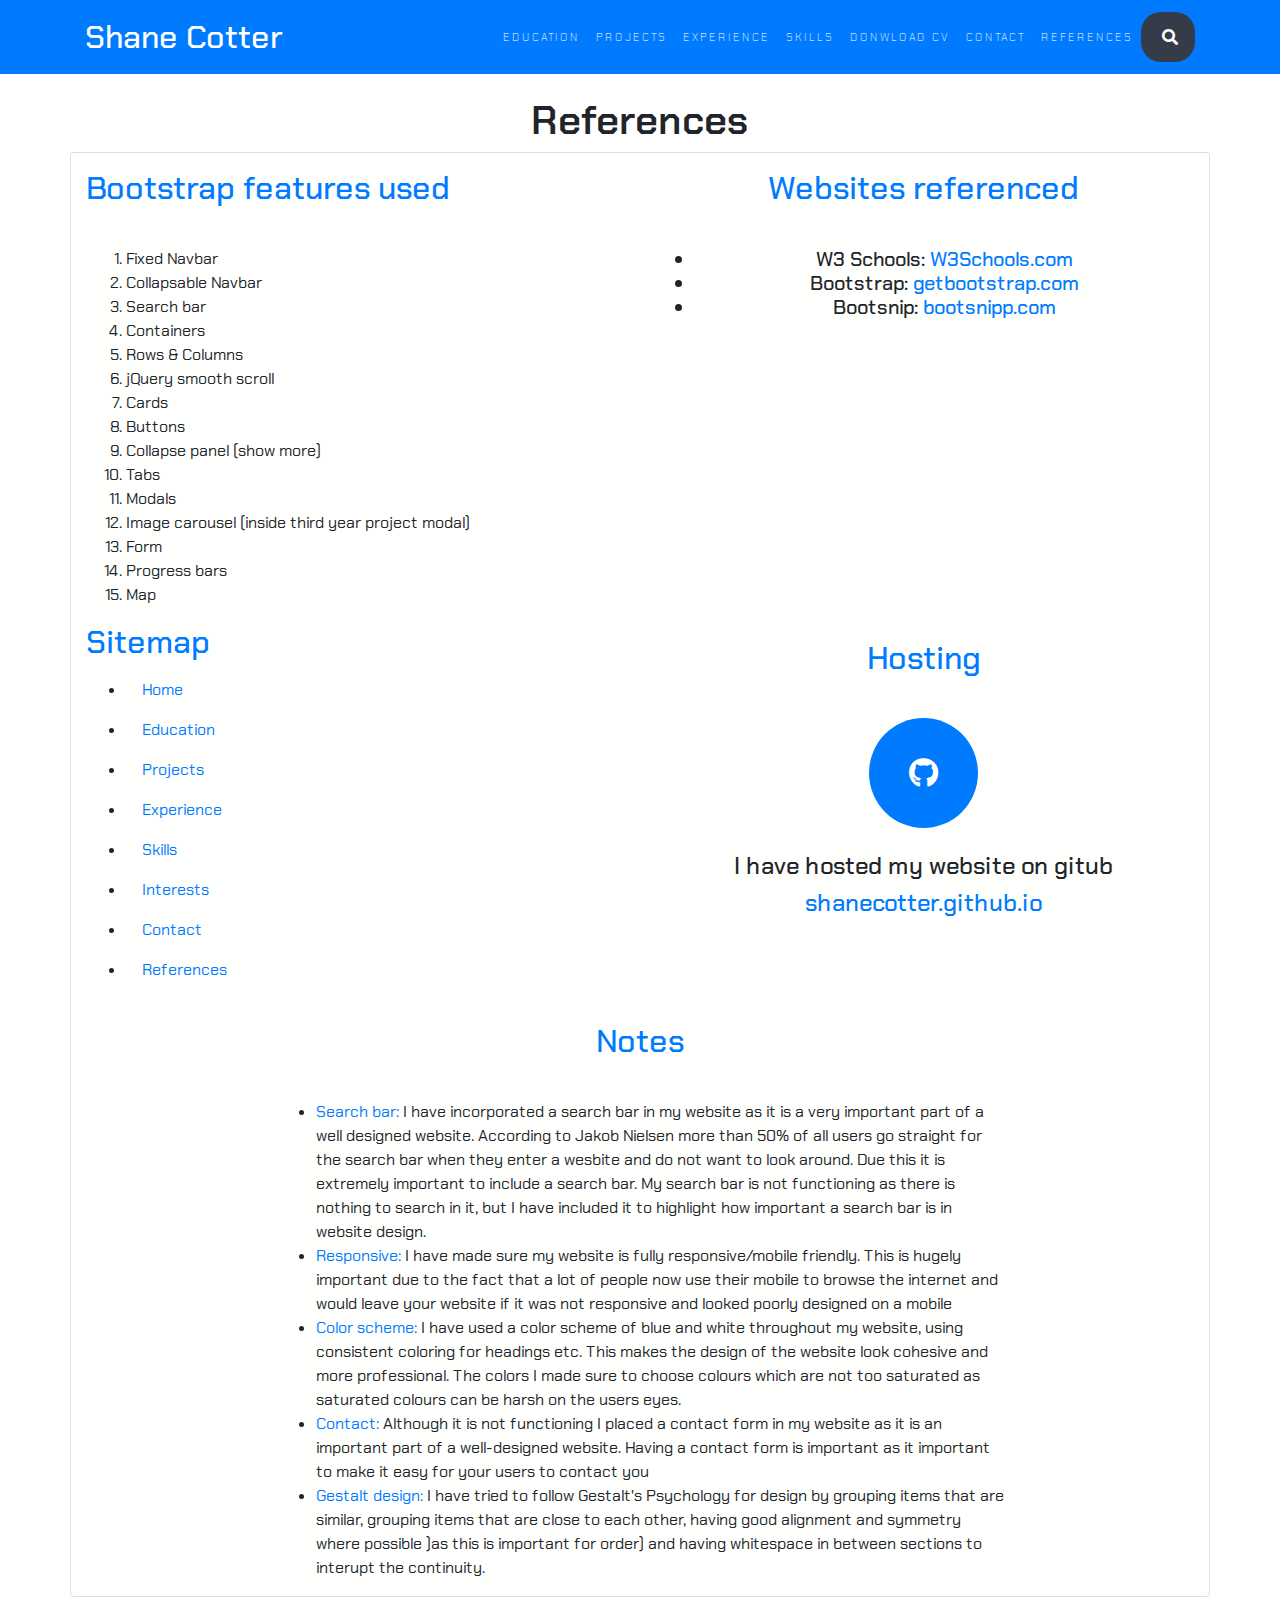
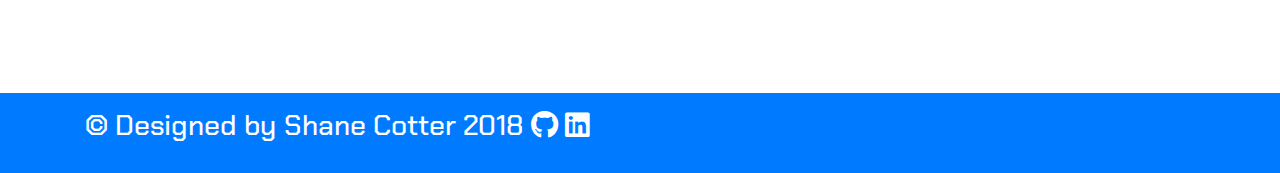
==== references.html @ 3879cf56 "Added interests section + refactoring" ====
<!DOCTYPE html>
<html lang="en">

<head>
    <meta charset="utf-8">
    <meta name="viewport" content="width=device-width, initial-scale=1, shrink-to-fit=no">
    <link rel="shortcut icon" type="image/x-icon" href="favicon_sc.ico" />
    <title>Shane Cotter</title>
    <link href="https://stackpath.bootstrapcdn.com/bootstrap/4.1.3/css/bootstrap.min.css" rel="stylesheet">
    <link href="https://use.fontawesome.com/releases/v5.5.0/css/all.css" rel="stylesheet">
    <link href="https://fonts.googleapis.com/css?family=Chakra+Petch" rel="stylesheet">
    <link href="css/style.css" rel="stylesheet">
    <script src="https://code.jquery.com/jquery-3.3.1.slim.min.js"></script>
    <script src="https://cdnjs.cloudflare.com/ajax/libs/popper.js/1.14.3/umd/popper.min.js"></script>
    <script src="https://stackpath.bootstrapcdn.com/bootstrap/4.1.3/js/bootstrap.min.js"></script>
</head>

<body id="page-top">
    <!-- Navigation -->
<nav class="navbar navbar-expand-lg fixed-top" id="mainNav">
        <div class="container">
            <a class="navbar-brand" href="index.html#page-top" id="logo" class="active">Shane Cotter</a>
            <button class="navbar-toggler" type="button" data-toggle="collapse" data-target="#navbarResponsive" aria-controls="navbarResponsive" aria-expanded="false" aria-label="Toggle navigation">
                Menu
                <i class="fas fa-bars"></i>
            </button>
            <div class="collapse navbar-collapse" id="navbarResponsive">
                <ul class="navbar-nav ml-auto">
                    <li class="nav-item">
                        <a class="nav-link" href="index.html#education">Education</a>
                    </li>
                    <li class="nav-item">
                        <a class="nav-link" href="index.html#projects">Projects</a>
                    </li>
                    <li class="nav-item">
                        <a class="nav-link" href="index.html#experience">Experience</a>
                    </li>
                    <li class="nav-item">
                        <a class="nav-link" href="index.html#skills">Skills</a>
                    </li>
                    <li class="nav-item">
                        <a class="nav-link" href="index.html#donwloadCV">Donwload CV</a>
                    </li>
                    <li class="nav-item">
                        <a class="nav-link" href="index.html#contact">Contact</a>
                    </li>
                    <li class="nav-item">
                        <a class="nav-link" href="references.html">References</a>
                    </li>
                </ul>
                <div class="d-flex justify-content-center h-100">
                    <div class="searchbar">
                        <input class="search_input" type="search" required="" class="searchField" placeholder="Search...">
                        <a href="#" class="search_icon"><i class="fas fa-search"></i></a>
                    </div>
                </div>
            </div>
    </nav>
    
    <section class="text-center">
                                    <h1 class="text-center">References</h1>
        <div class="container card">
            <div class="row">
                    <div class = "col-md-6">
                        <h2 class="section-heading blue-text text-left">Bootstrap features used</h2>
                        <h7>
                            <ol class="text-left">
                                <li>Fixed Navbar</li>
                                <li>Collapsable Navbar</li>
                                <li>Search bar</li>
                                <li>Containers</li>
                                <li>Rows & Columns</li>
                                <li>jQuery smooth scroll</li>
                                <li>Cards</li>
                                <li>Buttons</li>
                                <li>Collapse panel (show more)</li>
                                <li>Tabs</li>
                                <li>Modals</li>
                                <li>Image carousel (inside third year project modal)</li>
                                <li>Form</li>
                                <li>Progress bars</li>
                                <li>Map</li>
                            </ol>
                        </h7>
                    </div>

                    <div class = "col-md-6">
                        <h2 class="section-heading blue-text">Websites referenced</h2>
                        <h5>
                            <ul>
                                <li>W3 Schools: <a href="http:/www.w3schools.com" target="_blank">W3Schools.com</a></li>
                                <li>Bootstrap: <a href="https://getbootstrap.com" target="_blank">getbootstrap.com</a></li>
                                <li>Bootsnip: <a href="https://bootsnipp.com" target="_blank">bootsnipp.com</a></li>
                            </ul>
                        </h5>
                    </div>
                </div>        
            <div class="row">
                <div class = "col-md-6">
                    <h2 class= "blue-text text-left">Sitemap</h1>
                    <ul class="text-left">
                    <li>
                        <a class="nav-link" href="index.html#page-top">Home</a>
                    </li>
                    <li>
                        <a class="nav-link" href="index.html#education">Education</a>
                    </li>
                    <li>
                        <a class="nav-link" href="index.html#projects">Projects</a>
                    </li>
                    <li>
                        <a class="nav-link" href="index.html#experience">Experience</a>
                    </li>
                    <li>
                        <a class="nav-link" href="index.html#skills">Skills</a>
                    </li>
                    <li>
                        <a class="nav-link" href="index.html#interests">Interests</a>
                    </li>
                    <li>
                        <a class="nav-link" href="index.html#contact">Contact</a>
                    </li>
                    <li>
                        <a class="nav-link" href="references.html">References</a>
                    </li>
                </ul>

                </div>

                <div class = "col-md-6" id="hosting">
                    <h2 class="section-heading blue-text">Hosting</h2>
                        <a href="http://www.github.com/ShaneCotter" target="_blank"><i class="fab fa-github"></i></a>
                        <br>
                        <br>
                    <h4> I have hosted my website on gitub </h4>
                    <h4><a href="http://github.io.shanecotter" target="_blank">shanecotter.github.io</a></h4>

                </div>
            </div>    
            <div class="row">
                <div class="col-md-8 mx-auto">
                    <h2 class="section-heading blue-text">Notes</h2>
                    <ul class="text-left">
                        <li><span class="blue-text">Search bar: </span> I have incorporated a search bar in my website as it is a very important part of a well designed website. According to Jakob Nielsen more than 50% of all users go straight for the search bar when they enter a wesbite and do not want to look around. Due this it is extremely important to include a search bar. My search bar is not functioning as there is nothing to search in it, but I have included it to highlight how important a search bar is in website design.</li>
                        <li><span class="blue-text">Responsive: </span> I have made sure my website is fully responsive/mobile friendly. This is hugely important due to the fact that a lot of people now use their mobile to browse the internet and would leave your website if it was not responsive and looked poorly designed on a mobile </li>
                        <li><span class="blue-text">Color scheme: </span> I have used a color scheme of blue and white throughout my website, using consistent coloring for headings etc. This makes the design of the website look cohesive and more professional. The colors I made sure to choose colours which are not too saturated as saturated colours can be harsh on the users eyes. </li>
                        <li><span class="blue-text">Contact: </span> Although it is not functioning I placed a contact form in my website as it is an important part of a well-designed website. Having a contact form is important as it important to make it easy for your users to contact you</li>
                        <li><span class="blue-text">Gestalt design: </span> I have tried to follow Gestalt's Psychology for design by grouping items that are similar, grouping items that are close to each other, having good alignment and symmetry where possible )as this is important for order) and having whitespace in between sections to interupt the continuity.</li>
                    </ul>
                </div>
            </div>
        </div>    
    </section>

    <footer>
        <div class="container">
            <div class="row">
                <div class="col-md-12 mx-auto pull-left">
                    <h3>&copy; Designed by Shane Cotter 2018 <a href="http://www.github.com/ShaneCotter" target="_blank"><i class="fab fa-github"></i></a>  <a href="http://www.linkedin.com/in/ShaneCotter" target="_blank"><i class="fab fa-linkedin"></i></a>
                    </h3>
                </div>
            </div>
        </div>
    </footer>
</body>
</html>
---- css/style.css ----
html,
body {
    font-family: 'Chakra Petch', sans-serif;
    width: 100%;
}

.parallax {
  /* The image used */
  background-image: url("img/blue_chip.png");

  /* Set a specific height */
 /* Full height */
  height: 500px; 

  /* Create the parallax scrolling effect */
  background-attachment: fixed;
  background-position: center;
  background-repeat: no-repeat;
  background-size: cover;
}

h1 {
    font-weight: 600;
}

a {
    color: #007bff;
    -webkit-transition: all .35s;
    transition: all .35s;
}

a:hover,
a:focus {
    color: #00bfff;
}

hr {
    max-width: 6em;
    margin: 1.5em auto 0;
    border-width: 1px;
    border-color: rgba(34, 34, 34, 0.1);
}

hr.light {
    border-color: white;
}


p {
    font-size: 1em;
    line-height: 1.5em;
    margin-bottom: 1.25em;
}

section {
    padding: 6em 0;
    clear: both;
}

.section-heading {
    padding-top: .5em;
    padding-bottom: 1em;
}

.section-heading i {
    color: #007bff;
}

.navbar-brand {
    position: relative;
    -webkit-animation-name: logo;
    -webkit-animation-duration: 4s;
    animation-name: logo;
    animation-duration: 4s;
    color: white;
}

/*Logo animation on load*/
@keyframes logo {
    0% {
        color: #00bfff;
        left: 0px;
        top: 0px;
    }

    25% {
        color: #00bfff;
        left: 25px;
        top: 0px;
    }

    50% {
        color: #00bfff;
        left: 0px;
        top: 0px;
    }

    75% {
        color: white;
        left: 0px;
        top: 0px;
    }

    100% {
        color: white;
        left: 0px;
        top: 0px;
    }
}

#mainNav {
    border-color: rgba(34, 34, 34, 0.05);
    background-color: #007bff;
    -webkit-transition: all .35s;
    transition: all .35s;
    font-family: 'Chakra Petch', sans-serif;
    font-weight: 200;
}

#mainNav .navbar-brand:hover,
#mainNav .navbar-brand:focus {
    color: #00bfff;
}

#mainNav .navbar-toggler {
    font-size: .75em;
    color: white;
}

#mainNav .navbar-nav>li>a {
    font-size: 11px;
    font-family: 'Chakra Petch', sans-serif;
    letter-spacing: 2px;
    text-transform: uppercase;
    color: white;
}

@media (min-width: 62em) {
    #mainNav {
        border-color: transparent;
        background-color: #007bff;
    }

    #mainNav .navbar-brand {
        font-size: 2em;
        font-weight: 500;
    }

    #mainNav .navbar-brand:hover,
    #mainNav .navbar-brand:focus {
        color: #00bfff;
    }

    #mainNav .navbar-nav>li>a,
    #mainNav .navbar-nav>li>a:focus {
        color: white;
    }

    #mainNav .navbar-nav>li>a:hover,
    #mainNav .navbar-nav>li>a:focus:hover {
        color: #00bfff;
    }

    #mainNav .navbar-shrink {
        border-color: rgba(34, 34, 34, 0.1);
        background-color: #00bfff;
    }

    #mainNav.navbar-shrink {
        color: white;
    }

    #mainNav.navbar-shrink .navbar-brand:hover,
    #mainNav.navbar-shrink .navbar-brand:focus {
        color: #add8e6;
    }

    #mainNav.navbar-shrink .navbar-nav>li>a,
    #mainNav.navbar-shrink .navbar-nav>li>a:focus {
        color: white;
    }

    #mainNav.navbar-shrink .navbar-nav>li>a:hover,
    #mainNav.navbar-shrink .navbar-nav>li>a:focus:hover {
        color: #add8e6;
    }
}

header.masthead {
    position: relative;
    width: 100%;
    height: 100vh;
    min-height: 100%;
    padding-top: 9em;
    padding-bottom: 6em;
    background: #007bff;
    color: white;
}

header.masthead .header-content {
    max-width: 31em;
    margin-bottom: 6em;
    text-align: center;
}

header.masthead .header-content h1 {
    font-size: 3em;
    -webkit-animation-name: name;
    -webkit-animation-duration: 4s;
    animation-name: name;
    animation-duration: 4s;
}

header.masthead .header-content p {
    font-size: 1.2em;
}

header.masthead i{
    font-size: 30px;
    background: #fff;
    padding: 40px;
    color: #007bff;
    border-radius: 50%;
}

header.masthead i:hover{
    background: #00bfff;
    color: white;
}

#hosting i{
    font-size: 30px;
    background: #007bff;
    padding: 40px;
    color: #fff;
    border-radius: 50%;
}

#hosting i:hover{
    background: white;
    color: #00bfff
}



.image_outer_container .green_icon {
    margin-top: auto;
    margin-bottom: auto;
    border-radius: 50%;
    position: relative;
    position: absolute;
    right: 30px;
    bottom: 10px;
    height: 30px;
    width: 30px;
    border: 5px solid white;
    border-radius: 50%;
}

.image_inner_container {
    border-radius: 50%;
    padding: 5px;
    background: #833ab4;
    background: -webkit-linear-gradient(to bottom, #003366, #00bfff, #add8e6);
    background: linear-gradient(to bottom, #003366, #00bfff, #add8e6);
}

.image_inner_container img {
    height: 200px;
    width: 200px;
    border-radius: 50%;
    border: 5px solid white;
    max-height: 100% max-width: 100%;
}


#education h2,
#experience h1 {
    color: #007bff;
}

.card {
    padding-right: 1em;
    background: #fffffe;
}


/*Styles for timeline*/
.timeline {
    list-style: none;
    padding: 20px 0 20px;
    position: relative;
}

.timeline:before {
    top: 20px;
    bottom: 0;
    position: absolute;
    content: " ";
    width: 2px;
    background-color: #e6e6e6;
    left: 50%;
    margin-left: 0px;
}

@media screen and (max-width: 768px) {
    .timeline:before {
        margin-left: -64px;
    }
}

@media screen and (max-width: 480px) {
    .timeline:before {
        margin-left: -64px;
    }
}

@media screen and (max-width: 768px) {
    .timeline .timeline-heading {
        margin-bottom: 30px;
    }
}

.timeline .timeline-heading>div h3 {
    display: inline-block;
    padding: 7px 15px;
    font-size: 18px;
    text-transform: uppercase;
    letter-spacing: 5px;
    font-weight: bold;
    background: #e6e6e6;
    -webkit-border-radius: 4px;
    -moz-border-radius: 4px;
    -ms-border-radius: 4px;
    border-radius: 4px;
}

@media screen and (max-width: 768px) {
    .timeline .timeline-heading>div h3 {
        float: left;
        margin-bottom: 0;
    }
}

.timeline>li {
    margin-bottom: 20px;
    position: relative;
}

@media screen and (max-width: 768px) {
    .timeline>li {
        margin-bottom: 4em;
    }
}

.timeline>li:before,
.timeline>li:after {
    content: " ";
    display: table;
}

.timeline>li:after {
    clear: both;
}

.timeline>li>.timeline-panel {
    width: 45%;
    float: left;
    margin-bottom: 0;
    position: relative;
    -webkit-border-radius: 4px;
    -moz-border-radius: 4px;
    -ms-border-radius: 4px;
    border-radius: 4px;
}

@media screen and (max-width: 768px) {
    .timeline>li>.timeline-panel {
        width: 85% !important;
    }
}

@media screen and (max-width: 480px) {
    .timeline>li>.timeline-panel {
        width: 75% !important;
    }

    .timeline>li>.timeline-panel:before {
        top: 30px;
    }

    .timeline>li>.timeline-panel:after {
        top: 31px;
    }
}

.timeline>li>.timeline-badge {
    color: #fff;
    width: 44px;
    height: 44px;
    line-height: 50px;
    font-size: 1.4em;
    text-align: center;
    position: absolute;
    top: 40px;
    left: 50%;
    margin-left: -21px;
    background-color: #007bff;
    z-index: 100;
    display: table;
    -webkit-border-radius: 50%;
    -moz-border-radius: 50%;
    -ms-border-radius: 50%;
    border-radius: 50%;
}

@media screen and (max-width: 768px) {
    .timeline>li>.timeline-badge {
        margin-left: -10px !important;
    }
}

@media screen and (max-width: 992px) {
    .timeline>li>.timeline-badge {
        margin-left: -10px !important;
    }
}

.timeline>li>.timeline-badge i {
    display: table-cell;
    vertical-align: middle;
    height: 44px;
    font-size: 18px;
}

.timeline>li.timeline-unverted {
    text-align: right;
}

@media screen and (max-width: 768px) {
    .timeline>li.timeline-unverted {
        text-align: left;
    }
}

.timeline>li.timeline-inverted>.timeline-panel {
    float: right;
}

.timeline>li.timeline-inverted>.timeline-panel:before {
    border-left-width: 0;
    border-right-width: 15px;
    left: -15px;
    right: auto;
}

.timeline>li.timeline-inverted>.timeline-panel:after {
    border-left-width: 0;
    border-right-width: 14px;
    left: -14px;
    right: auto;
}

.timeline-title {
    margin-top: 0;
}

.company {
    display: block;
    margin-bottom: 20px;
    font-size: 16px;
    font-weight: normal;
    color: #bfbfbf;
}

.timeline-body>p,
.timeline-body>ul {
    margin-bottom: 0;
}

.timeline-body>p+p {
    margin-top: 5px;
}

@media (max-width: 992px) {
    ul.timeline:before {
        left: 90px;
    }

    ul.timeline>li>.timeline-panel {
        width: calc(100% - 200px);
        width: -moz-calc(100% - 200px);
        width: -webkit-calc(100% - 200px);
    }

    ul.timeline>li>.timeline-badge {
        left: 15px;
        margin-left: 0;
        top: 16px;
    }

    ul.timeline>li>.timeline-panel {
        float: right;
    }

    ul.timeline>li>.timeline-panel:before {
        border-left-width: 0;
        border-right-width: 15px;
        left: -15px;
        right: auto;
    }

    ul.timeline>li>.timeline-panel:after {
        border-left-width: 0;
        border-right-width: 14px;
        left: -14px;
        right: auto;
    }
}


/*GPA Table hover*/
.table-hover tbody tr:hover td,
.table-hover tbody tr:hover th {
    background-color: #007bff;
    color: white;
}



/*Skills circle charts*/
.rect-auto,
.c100.p70 .slice,
.c100.p75 .slice,
.c100.p80 .slice,
.c100.p85 .slice,
.c100.p90 .slice {
    clip: rect(auto, auto, auto, auto);
}

.pie,
.c100 .bar,
.c100.p70 .fill,
.c100.p75 .fill,
.c100.p80 .fill,
.c100.p85 .fill,
.c100.p90 .fill {
    position: absolute;
    border: 0.08em solid #307bbb;
    width: 0.84em;
    height: 0.84em;
    clip: rect(0em, 0.5em, 1em, 0em);
    -webkit-border-radius: 50%;
    -moz-border-radius: 50%;
    -ms-border-radius: 50%;
    -o-border-radius: 50%;
    border-radius: 50%;
    -webkit-transform: rotate(0deg);
    -moz-transform: rotate(0deg);
    -ms-transform: rotate(0deg);
    -o-transform: rotate(0deg);
    transform: rotate(0deg);
}

.pie-fill,
.c100.p60 .bar:after,
.c100.p60 .fill,
.c100.p70 .bar:after,
.c100.p70 .fill,
.c100.p75 .bar:after,
.c100.p75 .fill,
.c100.p80 .bar:after,
.c100.p80 .fill,
.c100.p85 .bar:after,
.c100.p85 .fill,
.c100.p90 .bar:after,
.c100.p90 .fill {
    -webkit-transform: rotate(180deg);
    -moz-transform: rotate(180deg);
    -ms-transform: rotate(180deg);
    -o-transform: rotate(180deg);
    transform: rotate(180deg);
}

.c100 {
    position: relative;
    font-size: 120px;
    width: 1em;
    height: 1em;
    -webkit-border-radius: 50%;
    -moz-border-radius: 50%;
    -ms-border-radius: 50%;
    -o-border-radius: 50%;
    border-radius: 50%;
    float: left;
    margin: 0 0.1em 0.1em 0;
    background-color: #cccccc;
}

.c100 *,
.c100 *:before,
.c100 *:after {
    -webkit-box-sizing: content-box;
    -moz-box-sizing: content-box;
    box-sizing: content-box;
}

.c100.center {
    float: none;
    margin: 0 auto;
}

.c100.big {
    font-size: 180px;
}

.c100.small {
    font-size: 80px;
}

.c100>span {
    position: absolute;
    width: 100%;
    z-index: 1;
    left: 0;
    top: 0;
    width: 5em;
    line-height: 5em;
    font-size: 0.2em;
    color: #cccccc;
    display: block;
    text-align: center;
    white-space: nowrap;
    -webkit-transition-property: all;
    -moz-transition-property: all;
    -o-transition-property: all;
    transition-property: all;
    -webkit-transition-duration: 0.2s;
    -moz-transition-duration: 0.2s;
    -o-transition-duration: 0.2s;
    transition-duration: 0.2s;
    -webkit-transition-timing-function: ease-out;
    -moz-transition-timing-function: ease-out;
    -o-transition-timing-function: ease-out;
    transition-timing-function: ease-out;
}

.c100:after {
    position: absolute;
    top: 0.08em;
    left: 0.08em;
    display: block;
    content: " ";
    -webkit-border-radius: 50%;
    -moz-border-radius: 50%;
    -ms-border-radius: 50%;
    -o-border-radius: 50%;
    border-radius: 50%;
    background-color: whitesmoke;
    width: 0.84em;
    height: 0.84em;
    -webkit-transition-property: all;
    -moz-transition-property: all;
    -o-transition-property: all;
    transition-property: all;
    -webkit-transition-duration: 0.2s;
    -moz-transition-duration: 0.2s;
    -o-transition-duration: 0.2s;
    transition-duration: 0.2s;
    -webkit-transition-timing-function: ease-in;
    -moz-transition-timing-function: ease-in;
    -o-transition-timing-function: ease-in;
    transition-timing-function: ease-in;
}

.c100 .slice {
    position: absolute;
    width: 1em;
    height: 1em;
    clip: rect(0em, 1em, 1em, 0.5em);
}

.c100.p50 .bar {
    -webkit-transform: rotate(180deg);
    -moz-transform: rotate(180deg);
    -ms-transform: rotate(180deg);
    -o-transform: rotate(180deg);
    transform: rotate(180deg);
}

.c100.p55 .bar {
    -webkit-transform: rotate(198deg);
    -moz-transform: rotate(198deg);
    -ms-transform: rotate(198deg);
    -o-transform: rotate(198deg);
    transform: rotate(198deg);
}

.c100.p60 .bar {
    -webkit-transform: rotate(216deg);
    -moz-transform: rotate(216deg);
    -ms-transform: rotate(216deg);
    -o-transform: rotate(216deg);
    transform: rotate(216deg);
}

.c100.p70 .bar {
    -webkit-transform: rotate(252deg);
    -moz-transform: rotate(252deg);
    -ms-transform: rotate(252deg);
    -o-transform: rotate(252deg);
    transform: rotate(252deg);
}

.c100.p75 .bar {
    -webkit-transform: rotate(270deg);
    -moz-transform: rotate(270deg);
    -ms-transform: rotate(270deg);
    -o-transform: rotate(270deg);
    transform: rotate(270deg);
}

.c100.p80 .bar {
    -webkit-transform: rotate(288deg);
    -moz-transform: rotate(288deg);
    -ms-transform: rotate(288deg);
    -o-transform: rotate(288deg);
    transform: rotate(288deg);
}

.c100.p85 .bar {
    -webkit-transform: rotate(306deg);
    -moz-transform: rotate(306deg);
    -ms-transform: rotate(306deg);
    -o-transform: rotate(306deg);
    transform: rotate(306deg);
}

.c100.p90 .bar {
    -webkit-transform: rotate(324deg);
    -moz-transform: rotate(324deg);
    -ms-transform: rotate(324deg);
    -o-transform: rotate(324deg);
    transform: rotate(324deg);
}

.c100:hover {
    cursor: default;
}

.c100:hover>span {
    width: 3.33em;
    line-height: 3.33em;
    font-size: 0.3em;
    color: #307bbb;
}

.c100:hover:after {
    top: 0.04em;
    left: 0.04em;
    width: 0.92em;
    height: 0.92em;
}

.c100.dark {
    background-color: #777777;
}

.c100.dark .bar,
.c100.dark .fill {
    border-color: #c6ff00 !important;
}

.c100.dark>span {
    color: #777777;
}

.c100.dark:after {
    background-color: #666666;
}

.c100.dark:hover>span {
    color: #c6ff00;
}

.c100.blue .bar,
.c100.blue .fill {
    border-color: #00bfff !important;
}

.c100.blue:hover>span {
    color: #00bfff;
}

.c100.blue.dark .bar,
.c100.blue.dark .fill {
    border-color: #00bfff !important;
}

.c100.blue.dark:hover>span {
    color: #00bfff;
}

#skills h1 {
    color: #007bff;
}

#skills h3,
#skills h4 {
    color: #868e96;
}

#otherSkills {
    padding-top: 3em;
}

/*Footer styles*/
footer {
    width: 100%;
    min-width: 100%;
    background-color: #007bff;
    color: white;
    padding-top: 1em;
    height: 5em;
}

footer i {
    color: white;
}

.nav-tabs .active a,
.nav-tabs a:hover {
    color: #007bff !important;
}

.nav-tabs {
    padding-bottom: 1em;
    text-align: center;
}

.nav-tabs {
    float: none;
    display: inline-block;
    zoom: 1;
}

#experience img {
    width: 18em;
    height: auto;
    max-width: 100%;
    max-height: 100%;
}

#projects img {
    width: 25em;
    height: 15em;
    max-width: 100%;
    max-height: 100%;
}

.progress {
    position: relative;
    height: 35px !important;
    margin-bottom: 1.5em;
}

.progress>.progress-type {
    position: absolute;
    left: 0px;
    font-weight: 800;
    padding: 3px 30px 2px 10px;
    color: white !important;
    background-color: rgba(25, 25, 25, 0.2);
}

.progress>.progress-completed {
    position: absolute;
    right: 0px;
    font-weight: 800;
    padding: 3px 10px 2px;
    color: black !important;
}

.project {
    padding-bottom: 2.5em;
}

.blue-text {
    color: #007bff !important;
}

.modal-dialog img {
    width: 100em !important;
    height: auto;
    max-width: 100%;
    max-height: 100%;
}

.modal-dialog {
    text-align: left;
}

.btn.btn-primary:hover {
    background-color: #00bfff;
}

.modal-header {
    background-color: #007bff;
    color: white !important;
}

.modal-content {
    border: 3px solid white;
}

.modal-title {
    font-weight: 1000;
}

.progress-completed {
    color: black !important;
}

#downloadDiv {
    padding-top: 2.5em;
    padding-bottom: 2.5em;
}

.searchbar {
    margin-bottom: auto;
    margin-top: auto;
    height: 50px;
    background-color: #353b48;
    border-radius: 20px;
    padding: 10px;
}

.search_input {
    color: white;
    border: 0;
    outline: 0;
    background: none;
    width: 0;
    line-height: 30px;
    transition: width 0.4s linear;
}

.searchbar:hover>.search_input {
    padding: 0 10px;
    width: 200px;
    transition: width 0.4s linear;
}

.searchbar:hover>.search_icon {
    background: white;
    color: #00bfff;
}

.search_icon {
    height: 30px;
    width: 30px;
    float: right;
    display: flex;
    justify-content: center;
    align-items: center;
    border-radius: 50%;
    color: white;
}

.form-group {
    text-align: center;
    padding: ;
    1em;
}

.contact-me {
    text-align: center;
}

.contact-title {
    padding-top: 35px;
}

.contact-form {
    margin-top: 25px;
}

.footer i {
    font-size: 2em;
}

#contact {
    padding-left: 4em;
    padding-right: 4em;
}

#contact iframe{
    max-width: 100%;
}

#contact form{
    width : 500px;
    max-width: 100%;
}

.img-circle{
  border-radius: 50%;
}

.interest{
    padding-top: 2em;
}
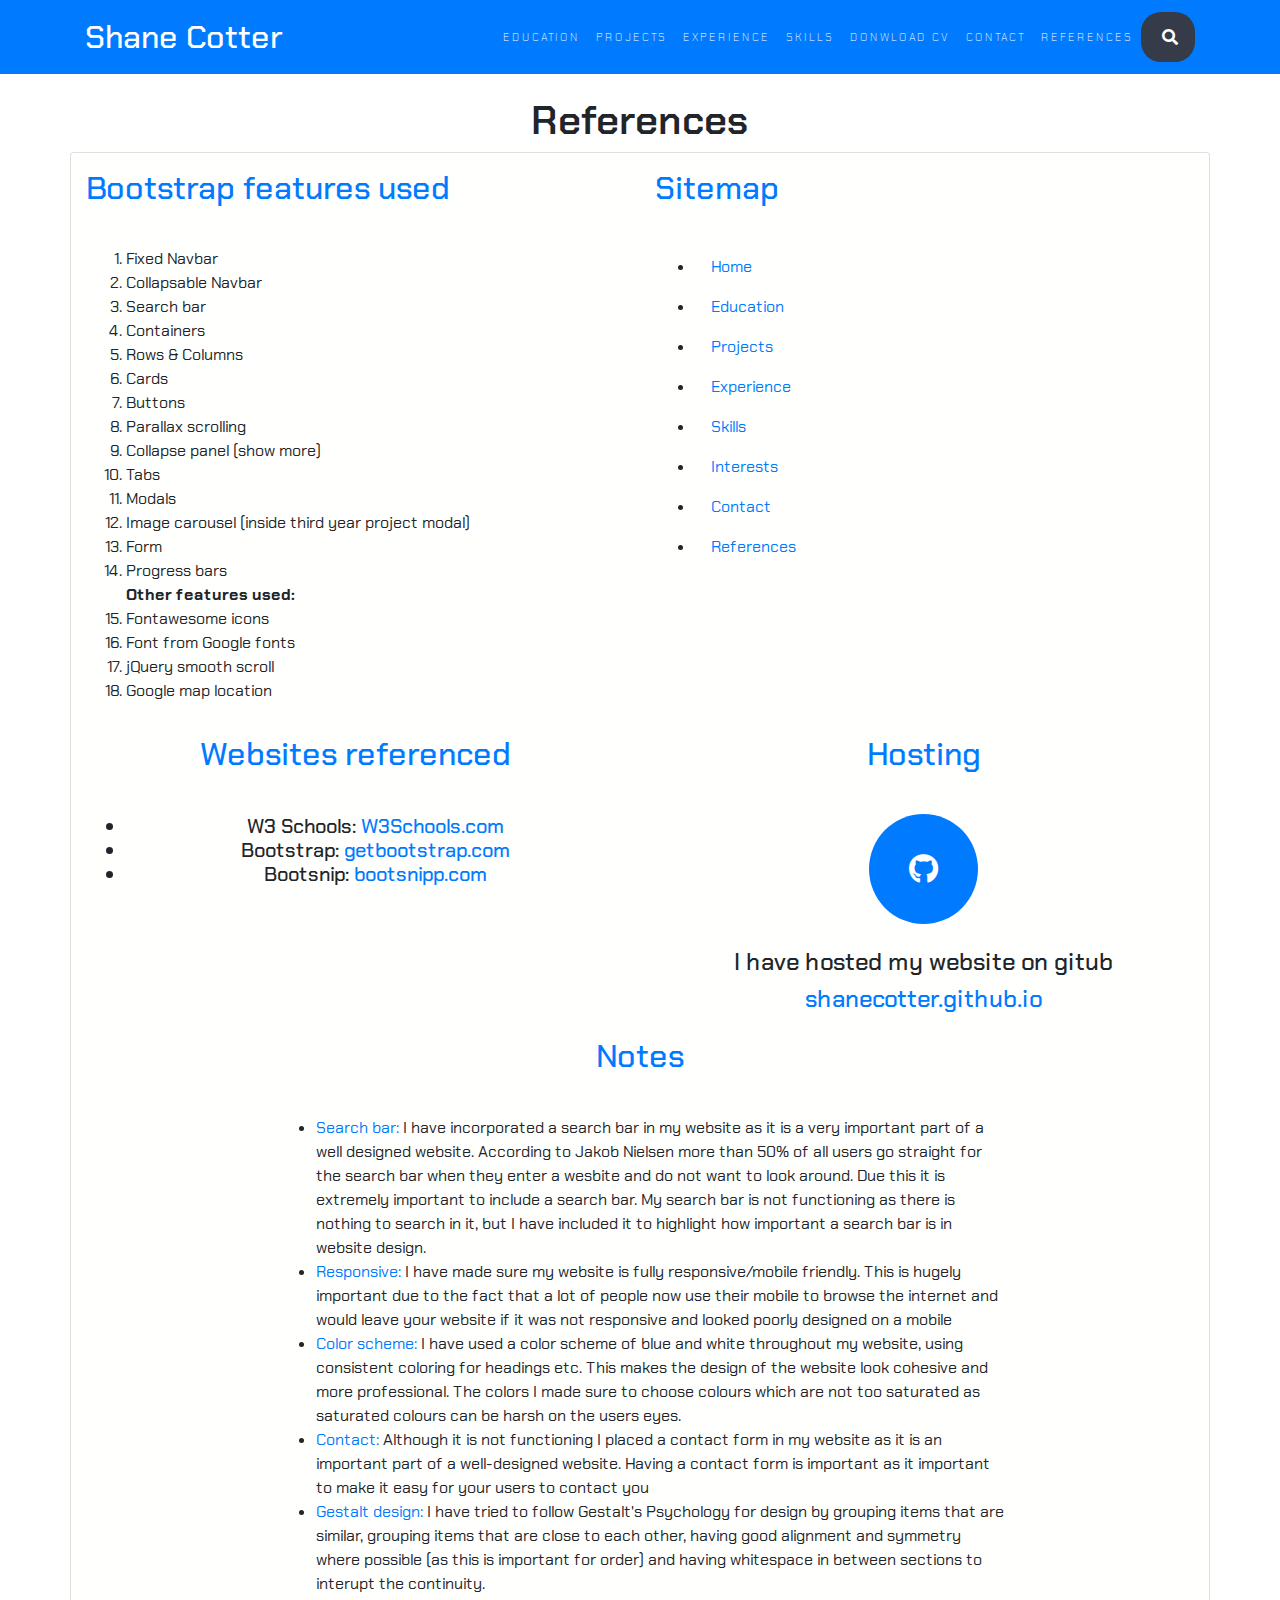
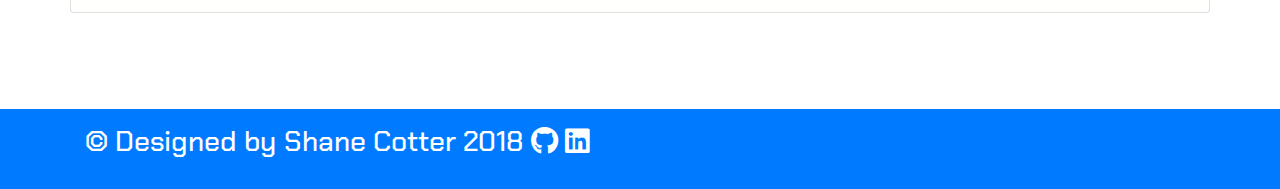
==== commit ab81bf65: "Fix text" ====
--- a/references.html
+++ b/references.html
@@ -10,14 +10,14 @@
     <link href="https://use.fontawesome.com/releases/v5.5.0/css/all.css" rel="stylesheet">
     <link href="https://fonts.googleapis.com/css?family=Chakra+Petch" rel="stylesheet">
     <link href="css/style.css" rel="stylesheet">
-    <script src="https://code.jquery.com/jquery-3.3.1.slim.min.js"></script>
+    <script src="https://code.jquery.com/jquery-3.3.1.min.js"></script>
     <script src="https://cdnjs.cloudflare.com/ajax/libs/popper.js/1.14.3/umd/popper.min.js"></script>
     <script src="https://stackpath.bootstrapcdn.com/bootstrap/4.1.3/js/bootstrap.min.js"></script>
 </head>
 
 <body id="page-top">
     <!-- Navigation -->
-<nav class="navbar navbar-expand-lg fixed-top" id="mainNav">
+    <nav class="navbar navbar-expand-lg fixed-top" id="mainNav">
         <div class="container">
             <a class="navbar-brand" href="index.html#page-top" id="logo" class="active">Shane Cotter</a>
             <button class="navbar-toggler" type="button" data-toggle="collapse" data-target="#navbarResponsive" aria-controls="navbarResponsive" aria-expanded="false" aria-label="Toggle navigation">
@@ -56,87 +56,86 @@
                 </div>
             </div>
     </nav>
-    
     <section class="text-center">
-                                    <h1 class="text-center">References</h1>
+        <h1 class="text-center">References</h1>
         <div class="container card">
             <div class="row">
-                    <div class = "col-md-6">
-                        <h2 class="section-heading blue-text text-left">Bootstrap features used</h2>
-                        <h7>
-                            <ol class="text-left">
-                                <li>Fixed Navbar</li>
-                                <li>Collapsable Navbar</li>
-                                <li>Search bar</li>
-                                <li>Containers</li>
-                                <li>Rows & Columns</li>
-                                <li>jQuery smooth scroll</li>
-                                <li>Cards</li>
-                                <li>Buttons</li>
-                                <li>Collapse panel (show more)</li>
-                                <li>Tabs</li>
-                                <li>Modals</li>
-                                <li>Image carousel (inside third year project modal)</li>
-                                <li>Form</li>
-                                <li>Progress bars</li>
-                                <li>Map</li>
-                            </ol>
-                        </h7>
-                    </div>
-
-                    <div class = "col-md-6">
-                        <h2 class="section-heading blue-text">Websites referenced</h2>
-                        <h5>
+                <div class="col-md-6">
+                    <h2 class="section-heading blue-text text-left">Bootstrap features used</h2>
+                    <h7>
+                        <ol class="text-left">
+                            <li>Fixed Navbar</li>
+                            <li>Collapsable Navbar</li>
+                            <li>Search bar</li>
+                            <li>Containers</li>
+                            <li>Rows & Columns</li>
+                            <li>Cards</li>
+                            <li>Buttons</li>
+                            <li>Parallax scrolling</li>
+                            <li>Collapse panel (show more)</li>
+                            <li>Tabs</li>
+                            <li>Modals</li>
+                            <li>Image carousel (inside third year project modal)</li>
+                            <li>Form</li>
+                            <li>Progress bars</li>
+                            <b>Other features used: </b>
+                            <li>Fontawesome icons</li>
+                            <li>Font from Google fonts</li>
+                            <li>jQuery smooth scroll</li>
+                            <li>Google map location</li>
+                        </ol>
+                    </h7>
+                </div>
+                <div class="col-md-6">
+                    <h2 class= "section-heading blue-text text-left">Sitemap</h2>
+                    <ul class="text-left">
+                        <li>
+                            <a class="nav-link" href="index.html#page-top">Home</a>
+                        </li>
+                        <li>
+                            <a class="nav-link" href="index.html#education">Education</a>
+                        </li>
+                        <li>
+                            <a class="nav-link" href="index.html#projects">Projects</a>
+                        </li>
+                        <li>
+                            <a class="nav-link" href="index.html#experience">Experience</a>
+                        </li>
+                        <li>
+                            <a class="nav-link" href="index.html#skills">Skills</a>
+                        </li>
+                        <li>
+                            <a class="nav-link" href="index.html#interests">Interests</a>
+                        </li>
+                        <li>
+                            <a class="nav-link" href="index.html#contact">Contact</a>
+                        </li>
+                        <li>
+                            <a class="nav-link" href="references.html">References</a>
+                        </li>
+                    </ul>
+                </div>
+            </div>
+            <div class="row">
+                <div class="col-md-6">
+                    <h2 class="section-heading blue-text">Websites referenced</h2>
+                    <h5>
                             <ul>
                                 <li>W3 Schools: <a href="http:/www.w3schools.com" target="_blank">W3Schools.com</a></li>
                                 <li>Bootstrap: <a href="https://getbootstrap.com" target="_blank">getbootstrap.com</a></li>
                                 <li>Bootsnip: <a href="https://bootsnipp.com" target="_blank">bootsnipp.com</a></li>
                             </ul>
                         </h5>
-                    </div>
-                </div>        
-            <div class="row">
-                <div class = "col-md-6">
-                    <h2 class= "blue-text text-left">Sitemap</h1>
-                    <ul class="text-left">
-                    <li>
-                        <a class="nav-link" href="index.html#page-top">Home</a>
-                    </li>
-                    <li>
-                        <a class="nav-link" href="index.html#education">Education</a>
-                    </li>
-                    <li>
-                        <a class="nav-link" href="index.html#projects">Projects</a>
-                    </li>
-                    <li>
-                        <a class="nav-link" href="index.html#experience">Experience</a>
-                    </li>
-                    <li>
-                        <a class="nav-link" href="index.html#skills">Skills</a>
-                    </li>
-                    <li>
-                        <a class="nav-link" href="index.html#interests">Interests</a>
-                    </li>
-                    <li>
-                        <a class="nav-link" href="index.html#contact">Contact</a>
-                    </li>
-                    <li>
-                        <a class="nav-link" href="references.html">References</a>
-                    </li>
-                </ul>
-
                 </div>
-
-                <div class = "col-md-6" id="hosting">
+                <div class="col-md-6" id="hosting">
                     <h2 class="section-heading blue-text">Hosting</h2>
-                        <a href="http://www.github.com/ShaneCotter" target="_blank"><i class="fab fa-github"></i></a>
-                        <br>
-                        <br>
+                    <a href="http://shanecotter.github.io" target="_blank"><i class="fab fa-github"></i></a>
+                    <br>
+                    <br>
                     <h4> I have hosted my website on gitub </h4>
-                    <h4><a href="http://github.io.shanecotter" target="_blank">shanecotter.github.io</a></h4>
-
+                    <h4><a href="http://shanecotter.github.io" target="_blank">shanecotter.github.io</a></h4>
                 </div>
-            </div>    
+            </div>
             <div class="row">
                 <div class="col-md-8 mx-auto">
                     <h2 class="section-heading blue-text">Notes</h2>
@@ -145,13 +144,12 @@
                         <li><span class="blue-text">Responsive: </span> I have made sure my website is fully responsive/mobile friendly. This is hugely important due to the fact that a lot of people now use their mobile to browse the internet and would leave your website if it was not responsive and looked poorly designed on a mobile </li>
                         <li><span class="blue-text">Color scheme: </span> I have used a color scheme of blue and white throughout my website, using consistent coloring for headings etc. This makes the design of the website look cohesive and more professional. The colors I made sure to choose colours which are not too saturated as saturated colours can be harsh on the users eyes. </li>
                         <li><span class="blue-text">Contact: </span> Although it is not functioning I placed a contact form in my website as it is an important part of a well-designed website. Having a contact form is important as it important to make it easy for your users to contact you</li>
-                        <li><span class="blue-text">Gestalt design: </span> I have tried to follow Gestalt's Psychology for design by grouping items that are similar, grouping items that are close to each other, having good alignment and symmetry where possible )as this is important for order) and having whitespace in between sections to interupt the continuity.</li>
+                        <li><span class="blue-text">Gestalt design: </span> I have tried to follow Gestalt's Psychology for design by grouping items that are similar, grouping items that are close to each other, having good alignment and symmetry where possible (as this is important for order) and having whitespace in between sections to interupt the continuity.</li>
                     </ul>
                 </div>
             </div>
-        </div>    
+        </div>
     </section>
-
     <footer>
         <div class="container">
             <div class="row">
@@ -163,4 +161,5 @@
         </div>
     </footer>
 </body>
-</html>
+
+</html>--- a/css/style.css
+++ b/css/style.css
@@ -5,14 +5,10 @@
 }
 
 .parallax {
-  /* The image used */
-  background-image: url("img/blue_chip.png");
-
-  /* Set a specific height */
- /* Full height */
-  height: 500px; 
-
-  /* Create the parallax scrolling effect */
+  background-image: url("../img/blue_chip.png") !important;
+
+  height: 400px; 
+
   background-attachment: fixed;
   background-position: center;
   background-repeat: no-repeat;
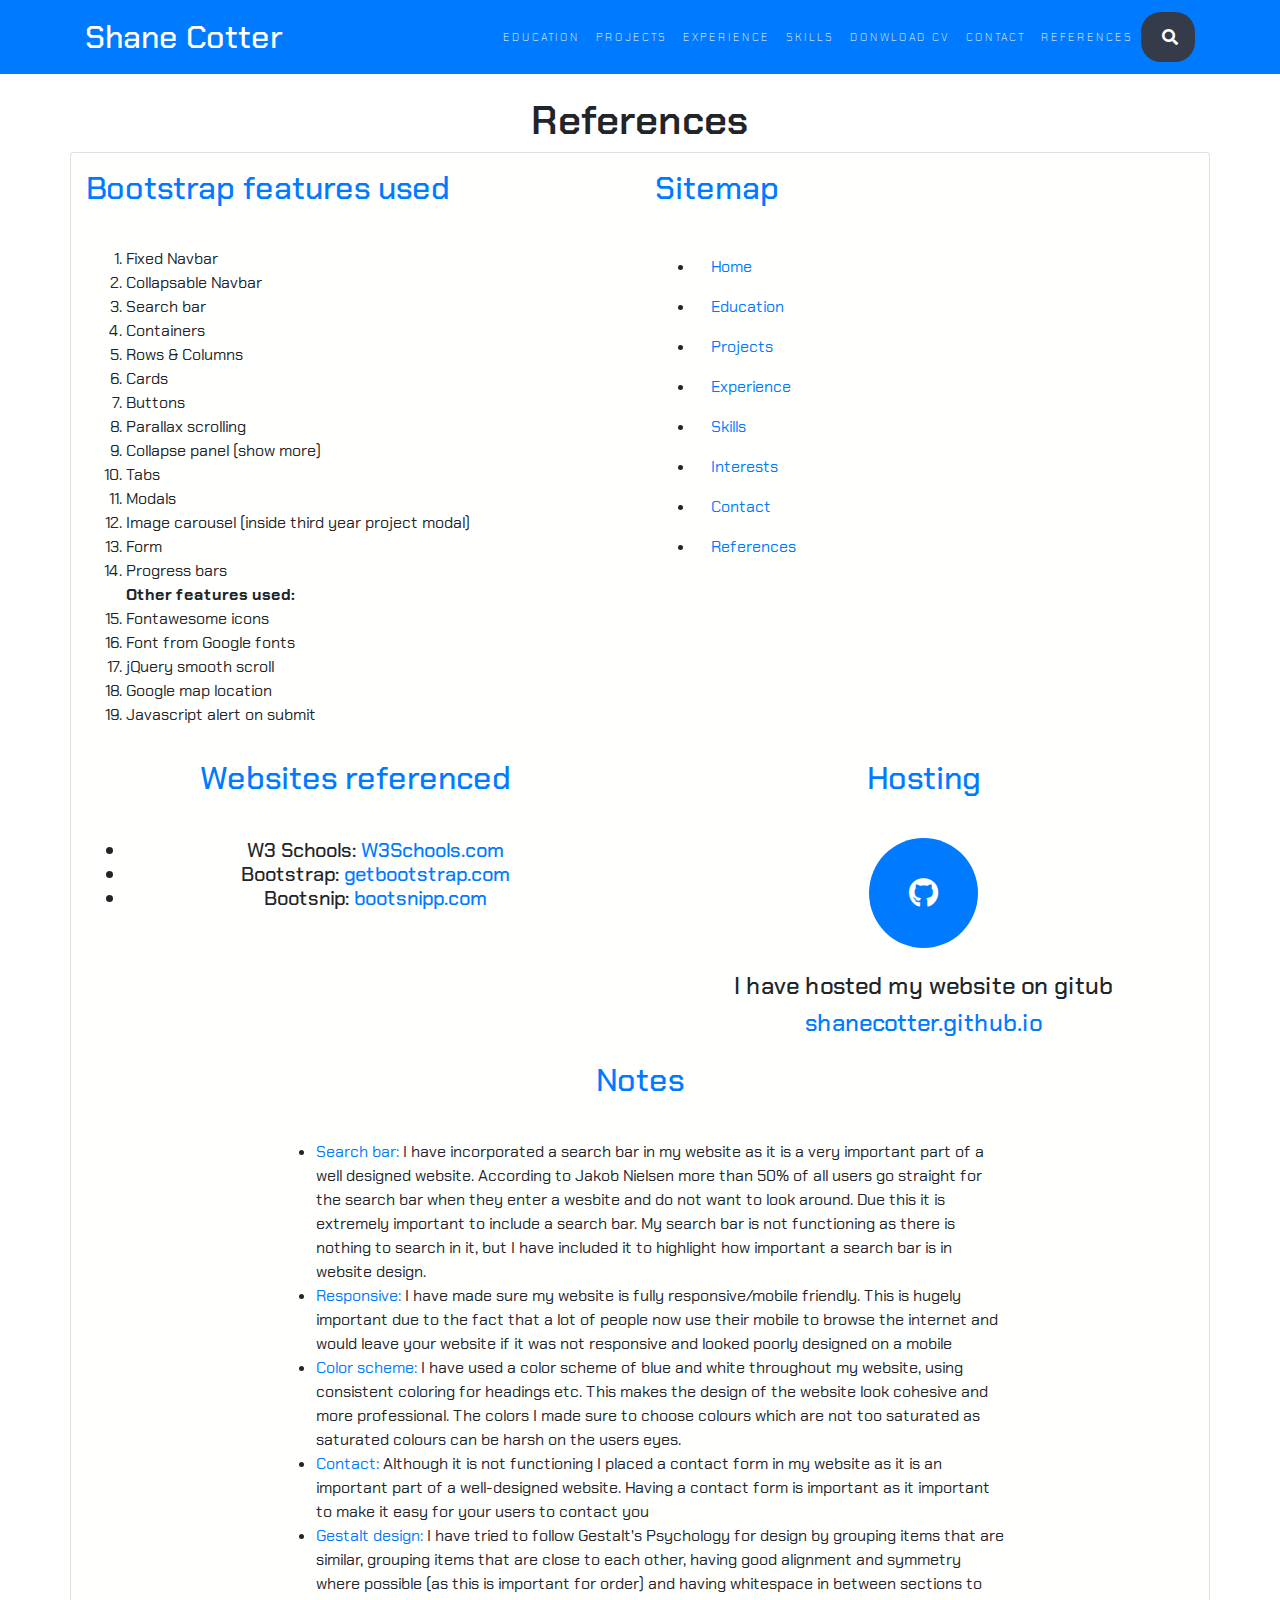
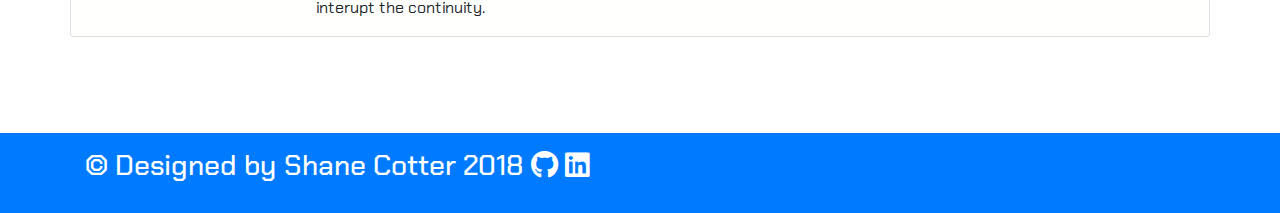
==== commit 7b7c8537: "Fixed references" ====
--- a/references.html
+++ b/references.html
@@ -83,6 +83,7 @@
                             <li>Font from Google fonts</li>
                             <li>jQuery smooth scroll</li>
                             <li>Google map location</li>
+                            <li>Javascript alert on submit</li>
                         </ol>
                     </h7>
                 </div>
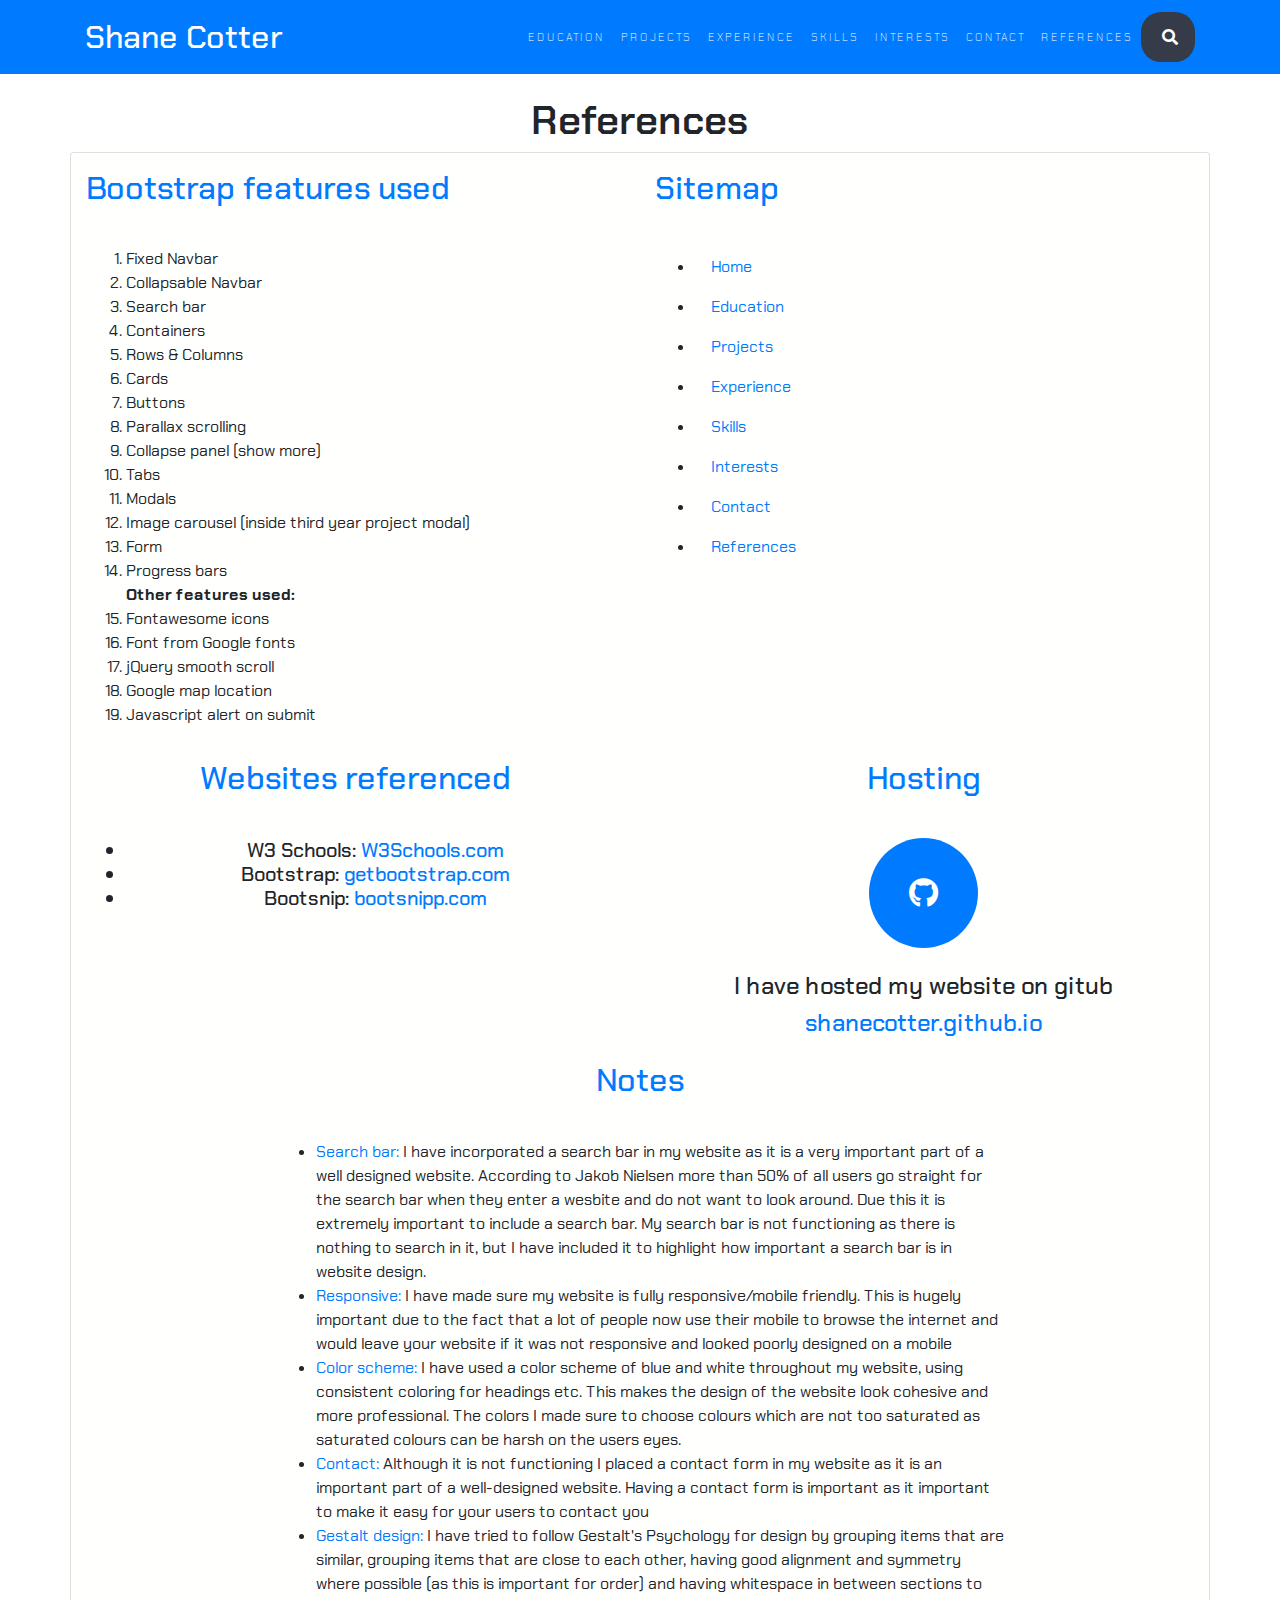
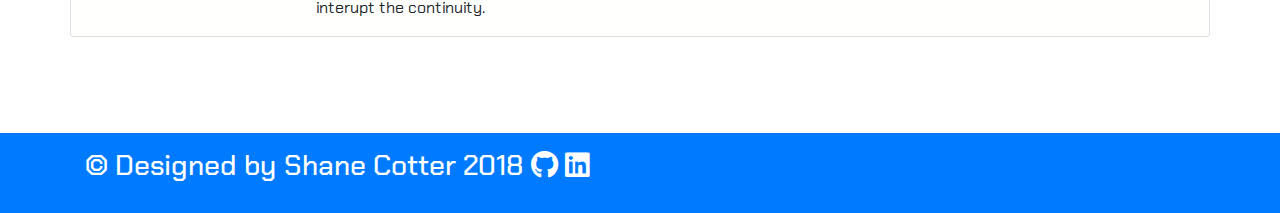
==== commit ee3d33c0: "Fixed nav links on references page" ====
--- a/references.html
+++ b/references.html
@@ -39,7 +39,7 @@
                         <a class="nav-link" href="index.html#skills">Skills</a>
                     </li>
                     <li class="nav-item">
-                        <a class="nav-link" href="index.html#donwloadCV">Donwload CV</a>
+                        <a class="nav-link" href="index.html#Interests">Interests</a>
                     </li>
                     <li class="nav-item">
                         <a class="nav-link" href="index.html#contact">Contact</a>
